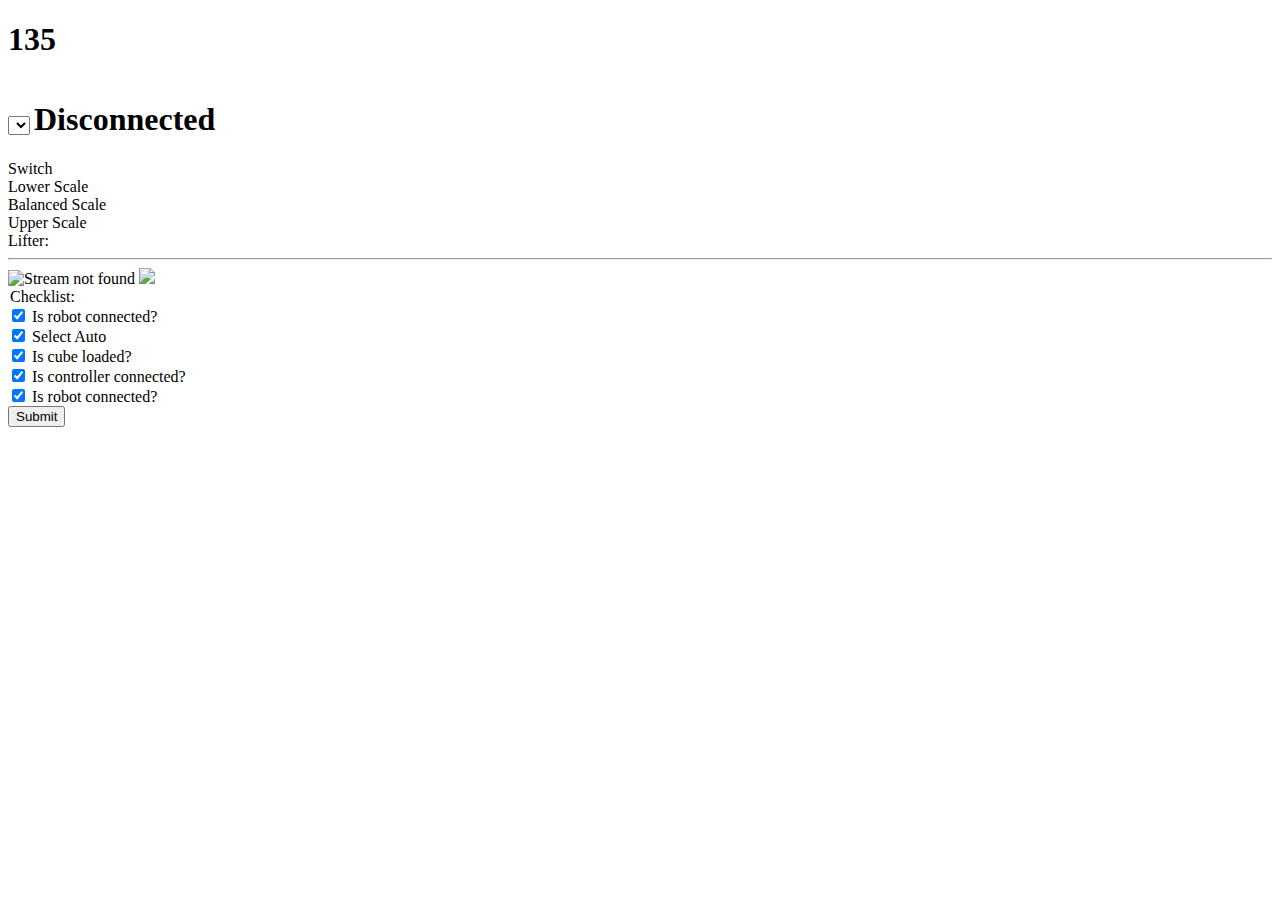
==== index.html @ 4f38d933 "Added dbug files" ====
<!DOCTYPE html>
<html>
    <head>
        <title>4774-Dashboard</title>
        <link href="css/main.css" rel="stylesheet" type="text/css">
        <link rel="icon" href="images/favicon.jpg" type="image/x-icon">
        <script src="/networktables/networktables.js"></script>
        <script src="js/jquery-3.3.1.min.js"></script>
        <script src="js/main.js"></script>
        <script src="js/d3.min.js"></script>
        <script src="/networktables/utils.js"></script>
    </head>

    <body>

        <!-- Top Bar -->
        <div class="TB">

            <!-- Timer -->
            <h1 id="timer" class="timer">135</h1>

            <!-- Auto selector -->
            <select id=auto-select class=Selector></select>

            <!-- Connection status -->
            <div style="display: inline-block">
                    <h1 id=connection>Disconnected</h1> 
            </div>

            <!-- Lifter position -->
            <div class="lift-status">
                <div class="lift-status" id="l1">Switch</div>
                <div class="hidden-status" id="l2">Lower Scale</div>
                <div class="hidden-status" id="l3">Balanced Scale</div>
                <div class="hidden-status" id="l4">Upper Scale</div>
                <div class="lift-status">Lifter: </div>
            </div>

        </div>
        <hr class="border">
            <!-- Camera stream -->
            <span class="hidden">
                <img id="camera" alt="Stream not found" class="inline">
            </span>
            <!-- Orientation -->
            <span class="hiddengyro">
                <img src=robotred.png id="compass" width="10vw">
            </span>

            <!-- Checklist -->
            <div>
                <form onsubmit="remove_form();return false" class="checklist">
                    <legend>Checklist: </legend>
                    <input type="checkbox" required checked> Is robot connected?<br>
                    <input type="checkbox" required checked> Select Auto<br>
                    <input type="checkbox" required checked> Is cube loaded?<br>
                    <input type="checkbox" required checked> Is controller connected?<br>
                    <input type="checkbox" required checked> Is robot connected?<br>
                    <input type="submit" class="submit">
                </form>
            </div>

    </body>
</html>
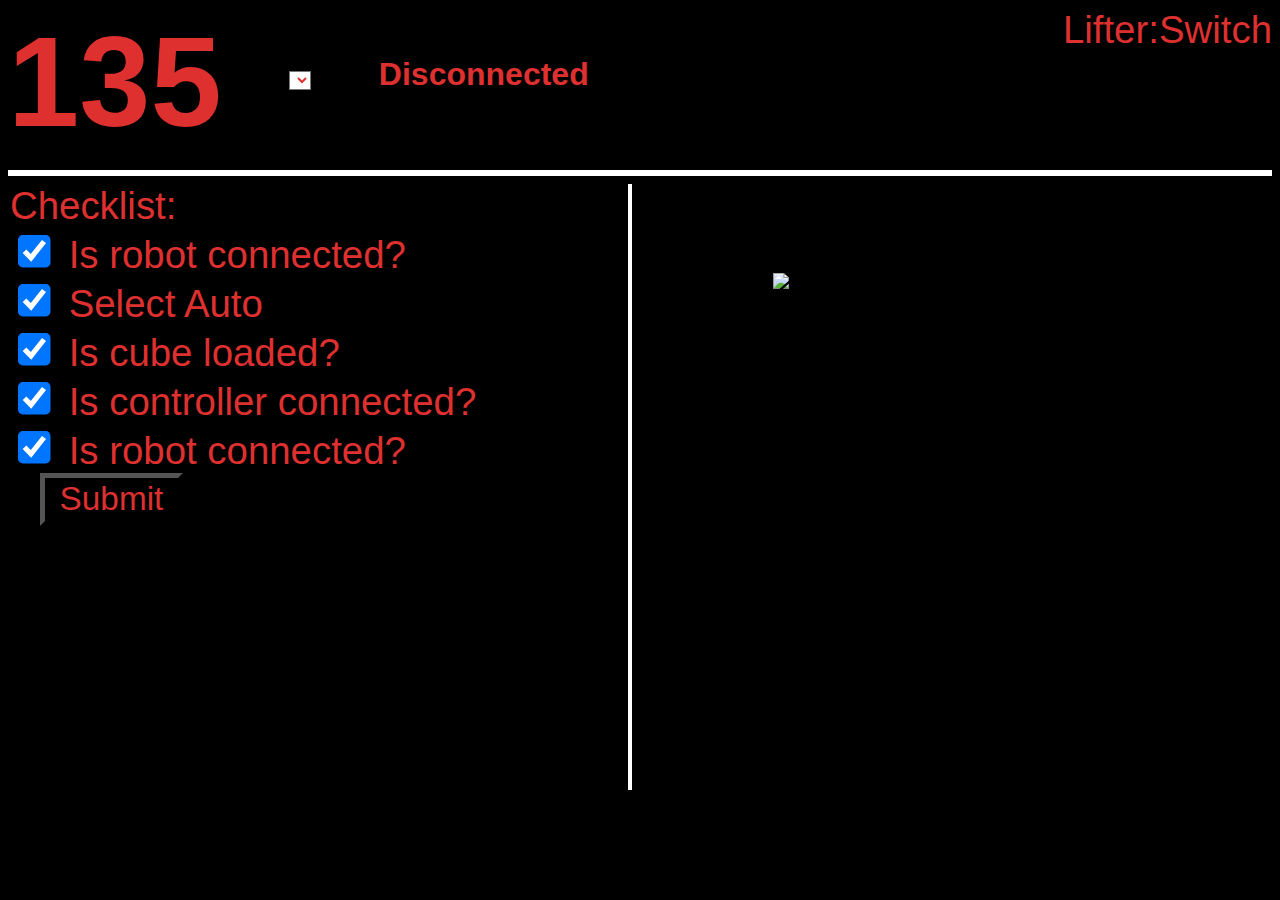
==== commit 146df3f8: "Add missing bracket" ====
--- a/index.html
+++ b/index.html
@@ -6,9 +6,10 @@
         <link rel="icon" href="images/favicon.jpg" type="image/x-icon">
         <script src="/networktables/networktables.js"></script>
         <script src="js/jquery-3.3.1.min.js"></script>
-        <script src="js/main.js"></script>
         <script src="js/d3.min.js"></script>
         <script src="/networktables/utils.js"></script>
+        <script src="js/main.js"></script>
+
     </head>
 
     <body>
@@ -24,7 +25,7 @@
 
             <!-- Connection status -->
             <div style="display: inline-block">
-                    <h1 id=connection>Disconnected</h1> 
+                    <h1 id=connection>Disconnected</h1>
             </div>
 
             <!-- Lifter position -->
@@ -49,7 +50,7 @@
 
             <!-- Checklist -->
             <div>
-                <form onsubmit="remove_form();return false" class="checklist">
+              <form onsubmit="remove_form();return false" class="checklist">
                     <legend>Checklist: </legend>
                     <input type="checkbox" required checked> Is robot connected?<br>
                     <input type="checkbox" required checked> Select Auto<br>
--- a/css/main.css
+++ b/css/main.css
@@ -0,0 +1,104 @@
+*{
+    background-color: rgb(0, 0, 0);
+    font-family: "Roboto",sans-serif;
+    color: rgb(223, 48, 48);
+}
+.TB{
+    height: 12vw;
+}
+#camera{
+    display: inline;
+    width: 50vw;
+}
+.orientation{
+    border:solid black;
+    padding: 0%;
+    margin-left: 52%;
+    padding-bottom: 30%;
+    width: 50vw;
+    float: right;
+}
+.timer{
+    font-size: 10vw;
+    width: 20vw;
+    height: 12vw;
+    margin: auto;
+    display: inline;
+    vertical-align: top;
+}
+.TBR2{
+    border:solid white;
+    padding-top: 3.5%;
+    padding-bottom: 3.5%;
+    margin-left:0.25%;
+    margin-right:0.25%;
+    font-size:210%;
+    float:right;
+}
+.hidden{
+    display: none;
+}
+.hiddengyro{
+    display: inline;
+    margin-right: 11vw;
+    width: 28vw;
+    height: 47.34vw;
+    float: right;
+    padding-left: 11vw;
+    border-left: 4px solid white;
+}
+.hidden-status{
+    display: none;
+}
+.selector{
+    float: right;
+}
+.checklist{
+    font-size:3vw;
+
+}
+input[type=checkbox]{
+    zoom:250%;
+}
+input[type=submit]{
+    zoom:250%;
+    margin-left: 2.5%;
+    margin-bottom:1%;
+}
+legend{}
+#auto-select{
+    background-color:white;
+    display: inline;
+    width: fit-content;
+}
+#connection{
+    width: 10vw;
+    display: inline;
+}status
+span{
+    vertical-align: middle;
+}
+.lift-status{
+    font-size:3vw;
+    float:right;
+}
+.hline{
+    height: 120%;
+    border:solid white;
+    display: inline;
+}
+.border{
+    border:solid white;
+}
+.inline{
+    display: inline;
+}
+#compass{
+    margin-top: 7vw;
+    width: 28vw;
+    height: auto;
+}
+.Selector{
+    margin:5%;
+    margin-bottom: 0%;
+}
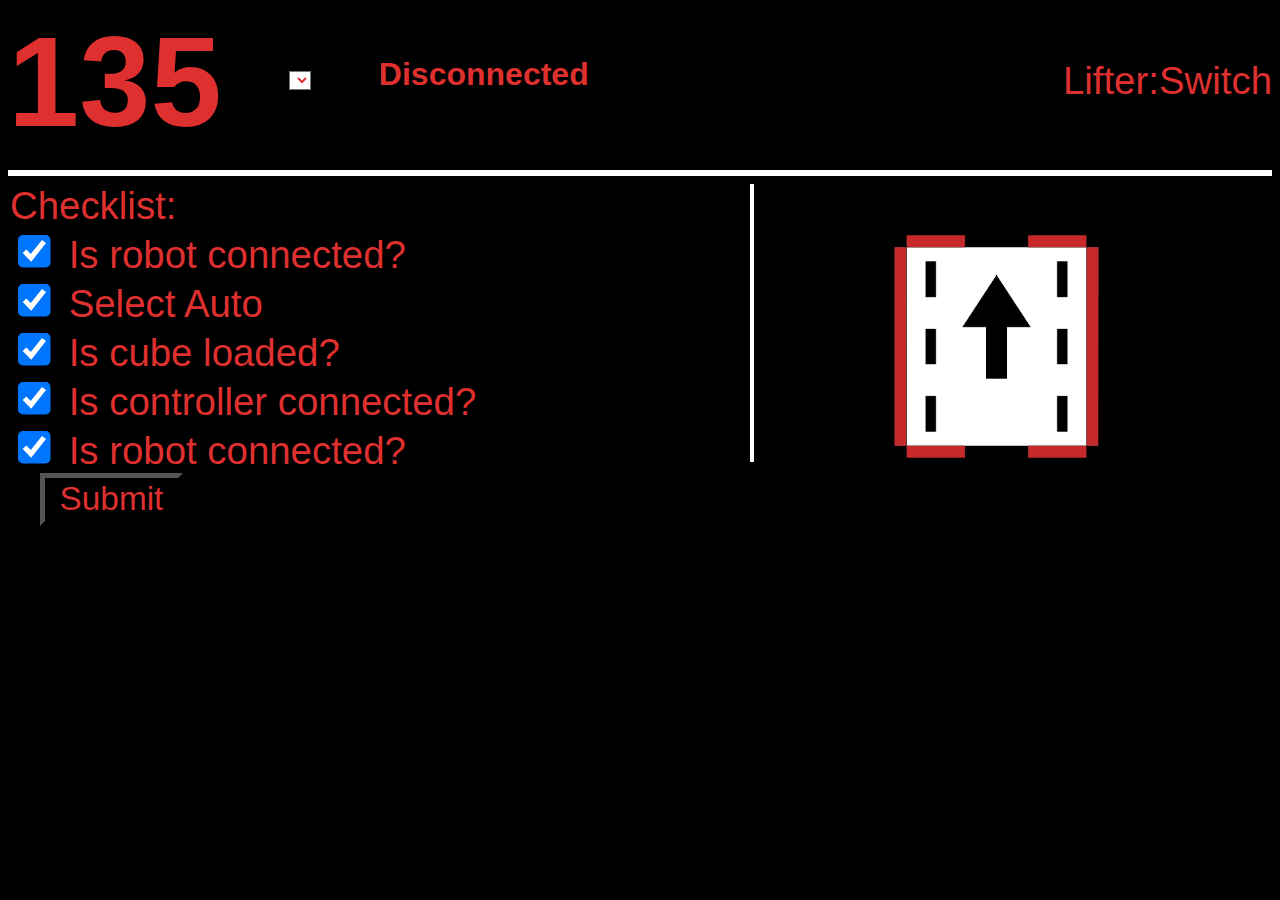
==== commit bd7ca49d: "Merge b41b695c0b504b1c790784fe72a31627a57b1bcf into 978703d64d6339eb8260e9509eff7768e76946ab" ====
--- a/index.html
+++ b/index.html
@@ -1,65 +1,67 @@
 <!DOCTYPE html>
 <html>
-    <head>
-        <title>4774-Dashboard</title>
-        <link href="css/main.css" rel="stylesheet" type="text/css">
-        <link rel="icon" href="images/favicon.jpg" type="image/x-icon">
-        <script src="/networktables/networktables.js"></script>
-        <script src="js/jquery-3.3.1.min.js"></script>
-        <script src="js/d3.min.js"></script>
-        <script src="/networktables/utils.js"></script>
-        <script src="js/main.js"></script>
 
-    </head>
+<head>
+    <title>4774-Dashboard</title>
+    <link href="css/main.css" rel="stylesheet" type="text/css">
+    <link rel="icon" href="images/favicon.jpg" type="image/x-icon">
+    <script src="/networktables/networktables.js"></script>
+    <script src="js/jquery-3.3.1.min.js"></script>
+    <script src="js/d3.min.js"></script>
+    <script src="/networktables/utils.js"></script>
+    <script src="js/main.js"></script>
 
-    <body>
+</head>
 
-        <!-- Top Bar -->
-        <div class="TB">
+<body>
 
-            <!-- Timer -->
-            <h1 id="timer" class="timer">135</h1>
+    <!-- Top Bar -->
+    <div class="TB">
 
-            <!-- Auto selector -->
-            <select id=auto-select class=Selector></select>
+        <!-- Timer -->
+        <h1 id="timer" class="timer">135</h1>
 
-            <!-- Connection status -->
-            <div style="display: inline-block">
-                    <h1 id=connection>Disconnected</h1>
-            </div>
+        <!-- Auto selector -->
+        <select id=auto-select class=Selector>
+            </select>
+        <!-- Connection status -->
+        <div style="display: inline-block">
+            <h1 id=connection>Disconnected</h1>
+        </div>
 
-            <!-- Lifter position -->
-            <div class="lift-status">
-                <div class="lift-status" id="l1">Switch</div>
-                <div class="hidden-status" id="l2">Lower Scale</div>
-                <div class="hidden-status" id="l3">Balanced Scale</div>
-                <div class="hidden-status" id="l4">Upper Scale</div>
-                <div class="lift-status">Lifter: </div>
-            </div>
+        <!-- Lifter position -->
+        <div class="lift-status2">
+            <div class="lifter">Lifter:</div>
+            <div class="lift-status" id="l1">Switch</div>
+            <div class="hidden-status" id="l2">Lower Scale</div>
+            <div class="hidden-status" id="l3">Balanced Scale</div>
+            <div class="hidden-status" id="l4">Upper Scale</div>
+        </div>
 
-        </div>
-        <hr class="border">
-            <!-- Camera stream -->
-            <span class="hidden">
+    </div>
+    <hr class="border">
+    <!-- Camera stream -->
+    <span class="hidden">
                 <img id="camera" alt="Stream not found" class="inline">
             </span>
-            <!-- Orientation -->
-            <span class="hiddengyro">
-                <img src=robotred.png id="compass" width="10vw">
+    <!-- Orientation -->
+    <span class="hiddengyro">
+                <img src=robotred.png id="compass">
             </span>
 
-            <!-- Checklist -->
-            <div>
-              <form onsubmit="remove_form();return false" class="checklist">
-                    <legend>Checklist: </legend>
-                    <input type="checkbox" required checked> Is robot connected?<br>
-                    <input type="checkbox" required checked> Select Auto<br>
-                    <input type="checkbox" required checked> Is cube loaded?<br>
-                    <input type="checkbox" required checked> Is controller connected?<br>
-                    <input type="checkbox" required checked> Is robot connected?<br>
-                    <input type="submit" class="submit">
-                </form>
-            </div>
+    <!-- Checklist -->
+    <div>
+        <form onsubmit="remove_form();return false" class="checklist">
+            <legend>Checklist: </legend>
+            <input type="checkbox" required checked> Is robot connected?<br>
+            <input type="checkbox" required checked> Select Auto<br>
+            <input type="checkbox" required checked> Is cube loaded?<br>
+            <input type="checkbox" required checked> Is controller connected?<br>
+            <input type="checkbox" required checked> Is robot connected?<br>
+            <input type="submit" class="submit">
+        </form>
+    </div>
 
-    </body>
-</html>
+</body>
+
+</html>--- a/css/main.css
+++ b/css/main.css
@@ -8,7 +8,6 @@
 }
 #camera{
     display: inline;
-    width: 50vw;
 }
 .orientation{
     border:solid black;
@@ -40,9 +39,9 @@
 }
 .hiddengyro{
     display: inline;
-    margin-right: 11vw;
+    margin-right: 1.5vw;
     width: 28vw;
-    height: 47.34vw;
+    height: auto;
     float: right;
     padding-left: 11vw;
     border-left: 4px solid white;
@@ -78,8 +77,17 @@
 span{
     vertical-align: middle;
 }
+.lifter{
+    font-size: 3vw;
+    display: inline;
+}
 .lift-status{
     font-size:3vw;
+    float:right;
+}
+.lift-status2{
+    font-size:3vw;
+    margin-top:4%;
     float:right;
 }
 .hline{
@@ -94,11 +102,15 @@
     display: inline;
 }
 #compass{
-    margin-top: 7vw;
-    width: 28vw;
+    margin-top: 4vw;
+    width: 16vw;
     height: auto;
 }
 .Selector{
     margin:5%;
     margin-bottom: 0%;
 }
+.background{
+    background-color: white;
+    color: black;
+}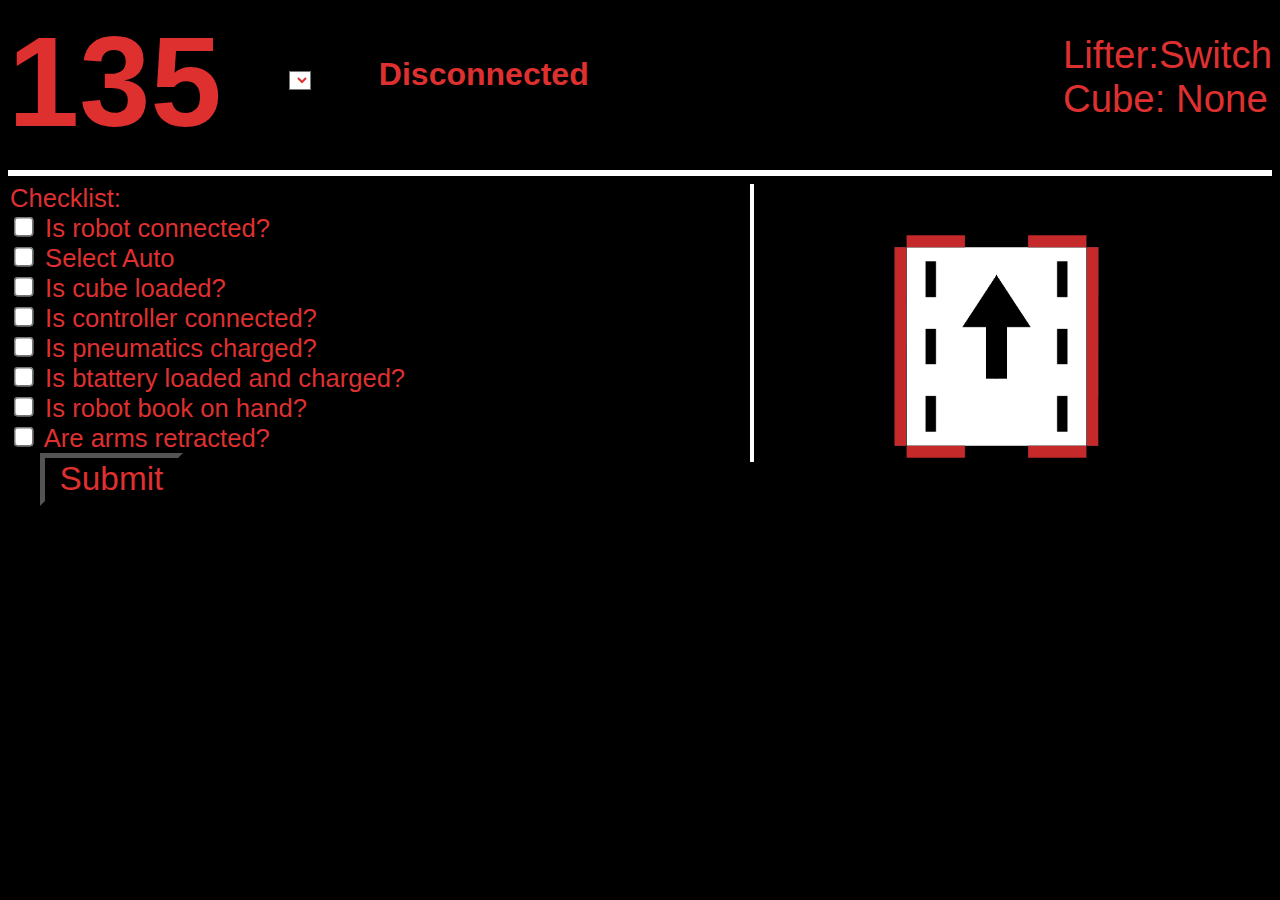
==== commit 83758492: "Added cube" ====
--- a/index.html
+++ b/index.html
@@ -36,13 +36,19 @@
             <div class="hidden-status" id="l2">Lower Scale</div>
             <div class="hidden-status" id="l3">Balanced Scale</div>
             <div class="hidden-status" id="l4">Upper Scale</div>
+            <br>
+            <div class="lifter">Cube: </div>
+            <div class="hidden-status" id=c1>Inside</div>
+            <div class="lifter" id=c2>None</div>
+        </div>
+        <div>
         </div>
 
     </div>
     <hr class="border">
     <!-- Camera stream -->
     <span class="hidden">
-                <img id="camera" alt="Stream not found" class="inline">
+                <img src="http://rpi3-4774.local:1181/stream.mjpg" id="camera" alt="Stream not found" class="inline" width=475px>
             </span>
     <!-- Orientation -->
     <span class="hiddengyro">
@@ -51,13 +57,16 @@
 
     <!-- Checklist -->
     <div>
-        <form onsubmit="remove_form();return false" class="checklist">
+        <form id="mainform" class="checklist">
             <legend>Checklist: </legend>
-            <input type="checkbox" required checked> Is robot connected?<br>
-            <input type="checkbox" required checked> Select Auto<br>
-            <input type="checkbox" required checked> Is cube loaded?<br>
-            <input type="checkbox" required checked> Is controller connected?<br>
-            <input type="checkbox" required checked> Is robot connected?<br>
+            <input type="checkbox" required> Is robot connected?<br>
+            <input type="checkbox" required> Select Auto<br>
+            <input type="checkbox" required> Is cube loaded?<br>
+            <input type="checkbox" required> Is controller connected?<br>
+            <input type="checkbox" required> Is pneumatics charged?<br>
+            <input type="checkbox" required> Is btattery loaded and charged?<br>
+            <input type="checkbox" required> Is robot book on hand?<br>
+            <input type="checkbox" required> Are arms retracted?<br>
             <input type="submit" class="submit">
         </form>
     </div>
--- a/css/main.css
+++ b/css/main.css
@@ -8,6 +8,7 @@
 }
 #camera{
     display: inline;
+    padding-left:150px;
 }
 .orientation{
     border:solid black;
@@ -53,11 +54,11 @@
     float: right;
 }
 .checklist{
-    font-size:3vw;
+    font-size:2vw;
 
 }
 input[type=checkbox]{
-    zoom:250%;
+    zoom:150%;
 }
 input[type=submit]{
     zoom:250%;
@@ -87,7 +88,7 @@
 }
 .lift-status2{
     font-size:3vw;
-    margin-top:4%;
+    margin-top:2%;
     float:right;
 }
 .hline{
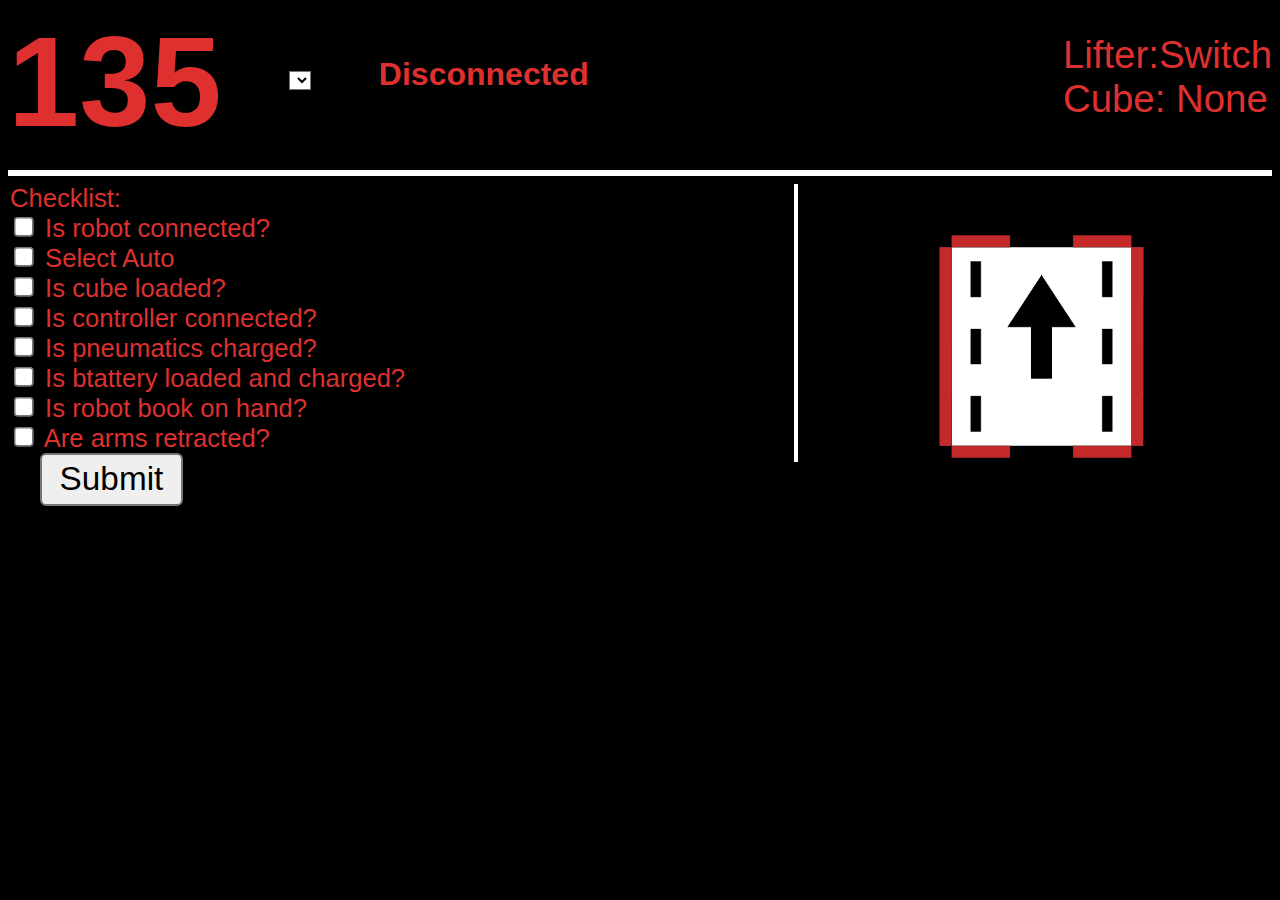
==== commit 8089cb4f: "Removed uneccesery css values and javascript code" ====
--- a/index.html
+++ b/index.html
@@ -1,5 +1,5 @@
 <!DOCTYPE html>
-<html>
+<html class=all>
 
 <head>
     <title>4774-Dashboard</title>
--- a/css/main.css
+++ b/css/main.css
@@ -1,4 +1,4 @@
-*{
+.all{
     background-color: rgb(0, 0, 0);
     font-family: "Roboto",sans-serif;
     color: rgb(223, 48, 48);
@@ -12,7 +12,6 @@
 }
 .orientation{
     border:solid black;
-    padding: 0%;
     margin-left: 52%;
     padding-bottom: 30%;
     width: 50vw;
@@ -20,8 +19,6 @@
 }
 .timer{
     font-size: 10vw;
-    width: 20vw;
-    height: 12vw;
     margin: auto;
     display: inline;
     vertical-align: top;
@@ -41,10 +38,9 @@
 .hiddengyro{
     display: inline;
     margin-right: 1.5vw;
-    width: 28vw;
-    height: auto;
     float: right;
     padding-left: 11vw;
+    padding-right: 8.5vw;
     border-left: 4px solid white;
 }
 .hidden-status{
@@ -65,14 +61,11 @@
     margin-left: 2.5%;
     margin-bottom:1%;
 }
-legend{}
 #auto-select{
     background-color:white;
     display: inline;
-    width: fit-content;
 }
 #connection{
-    width: 10vw;
     display: inline;
 }status
 span{
@@ -92,7 +85,6 @@
     float:right;
 }
 .hline{
-    height: 120%;
     border:solid white;
     display: inline;
 }
@@ -109,7 +101,6 @@
 }
 .Selector{
     margin:5%;
-    margin-bottom: 0%;
 }
 .background{
     background-color: white;
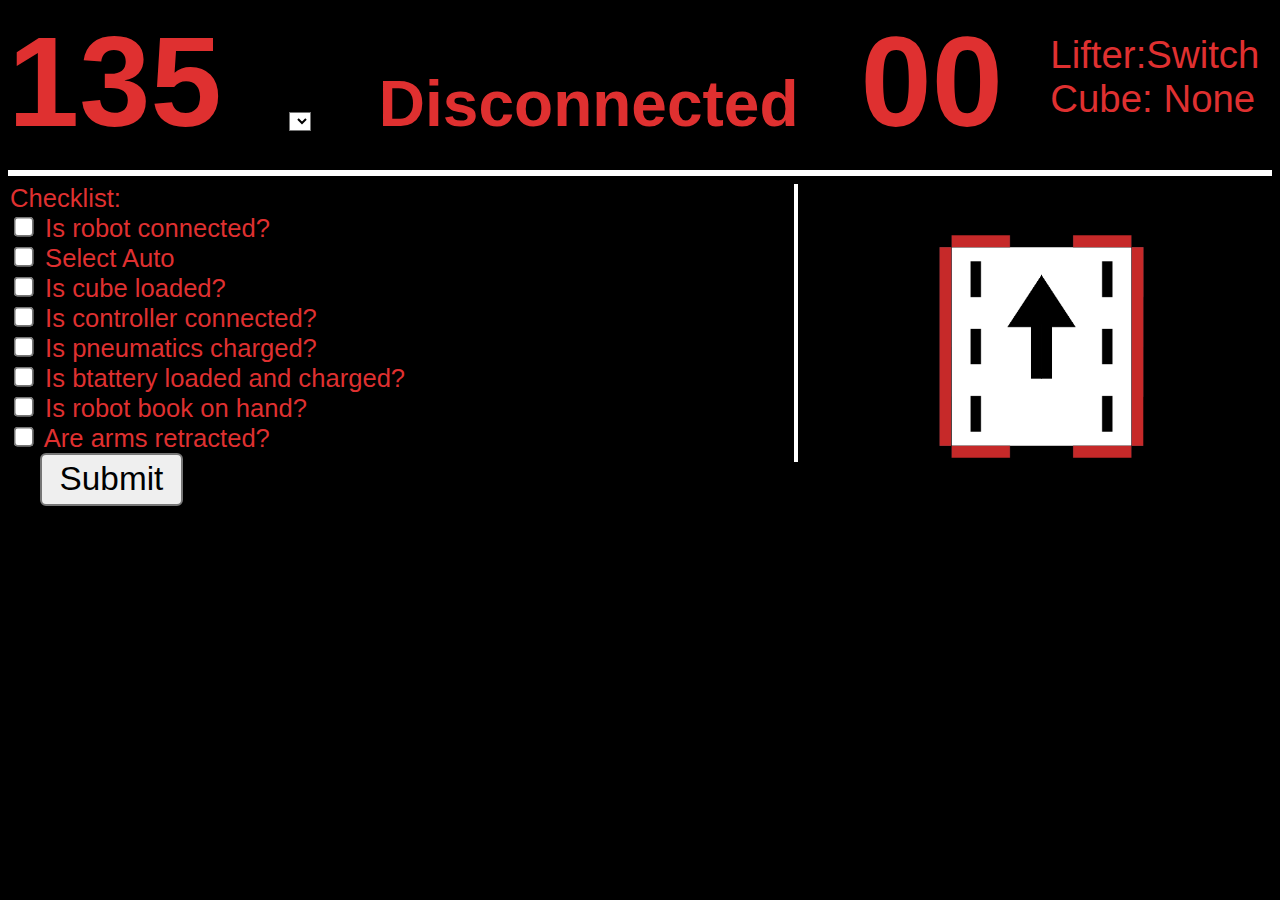
==== commit d5b3a4b9: "Changes to Cycle Timer" ====
--- a/index.html
+++ b/index.html
@@ -27,8 +27,8 @@
         <!-- Connection status -->
         <div style="display: inline-block">
             <h1 id=connection>Disconnected</h1>
+            <span class=cTimer id=cTimer>00</span>
         </div>
-
         <!-- Lifter position -->
         <div class="lift-status2">
             <div class="lifter">Lifter:</div>
--- a/css/main.css
+++ b/css/main.css
@@ -67,6 +67,7 @@
 }
 #connection{
     display: inline;
+    font-size: 5vw;
 }status
 span{
     vertical-align: middle;
@@ -82,6 +83,7 @@
 .lift-status2{
     font-size:3vw;
     margin-top:2%;
+    margin-right:1%;
     float:right;
 }
 .hline{
@@ -105,4 +107,9 @@
 .background{
     background-color: white;
     color: black;
+}
+.cTimer{
+    margin-left:4.5vw;
+    font-size: 10vw;
+    font-weight: bold;
 }